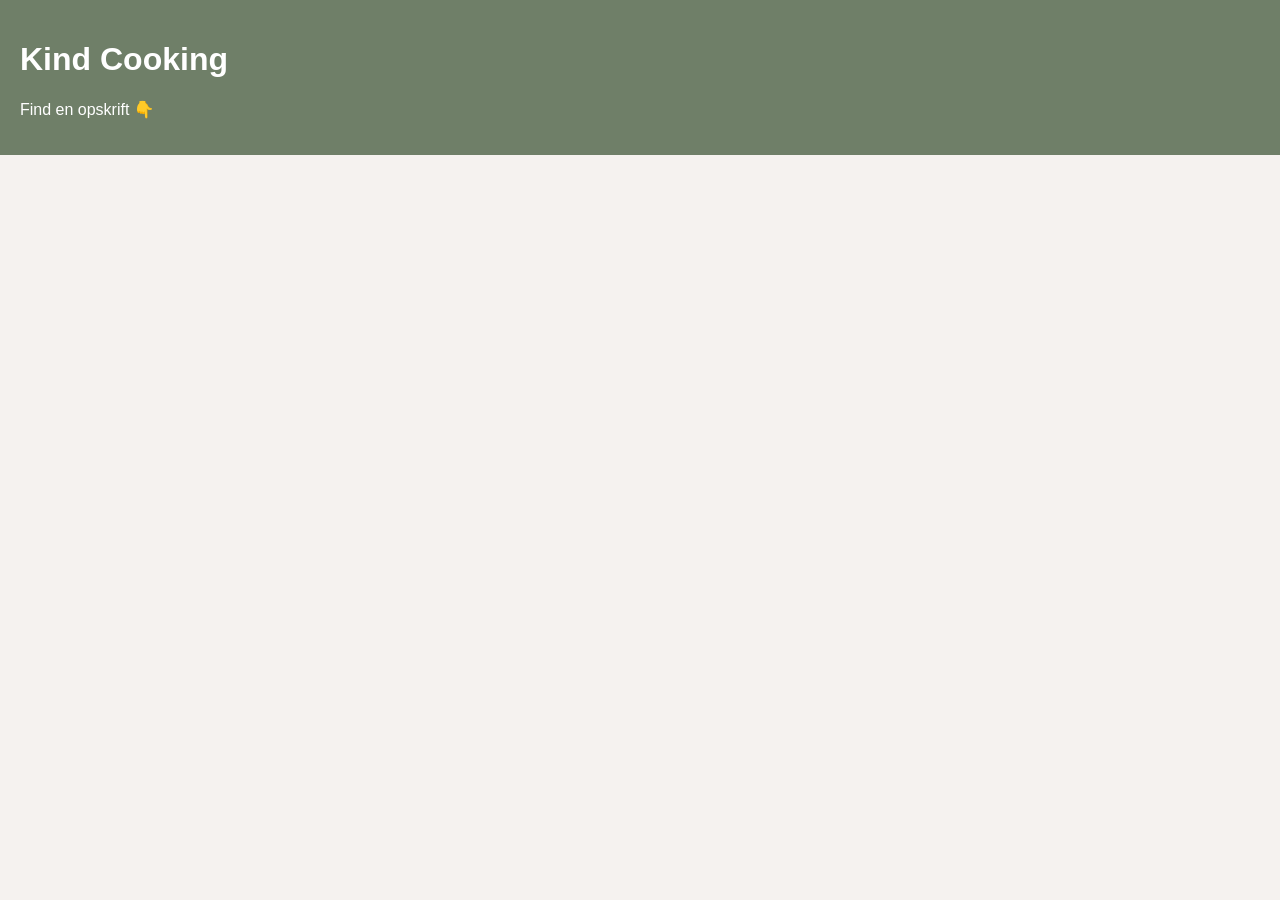
==== index.html @ de7f9650 "dynamic" ====
<!DOCTYPE html>
<html lang="da">

<head>
    <meta charset="UTF-8">
    <meta name="viewport" content="width=device-width, initial-scale=1.0">
    <title>Kind Cooking</title>
    <!-- 🔹 Link til CSS -->
    <link rel="stylesheet" href="css/index.css">
</head>

<body>
    <header>
        <h1>Kind Cooking</h1>
        <p>Find en opskrift 👇</p>
    </header>

    <main id="recipes-container"></main>

    <!-- 🔹 Link til JS -->
    <script src="js/index.js"></script>
</body>

</html>
---- css/index.css ----
body {
  font-family: sans-serif;
  margin: 0;
  background: #f5f2ef;
}

header {
  background: #6f7f68;
  color: white;
  padding: 20px;
}

#recipes-container {
  display: grid;
  grid-template-columns: 1fr 1fr;
  gap: 10px;
  padding: 10px;
}

.card {
  background: #c97c6d;
  color: white;
  cursor: pointer;
}

.card img {
  width: 100%;
}

.card h3 {
  margin: 10px;
}

.card p {
  margin: 10px;
}

#filters {
  display: flex;
  gap: 10px;
  padding: 10px;
}

#filters select {
  padding: 5px;
}
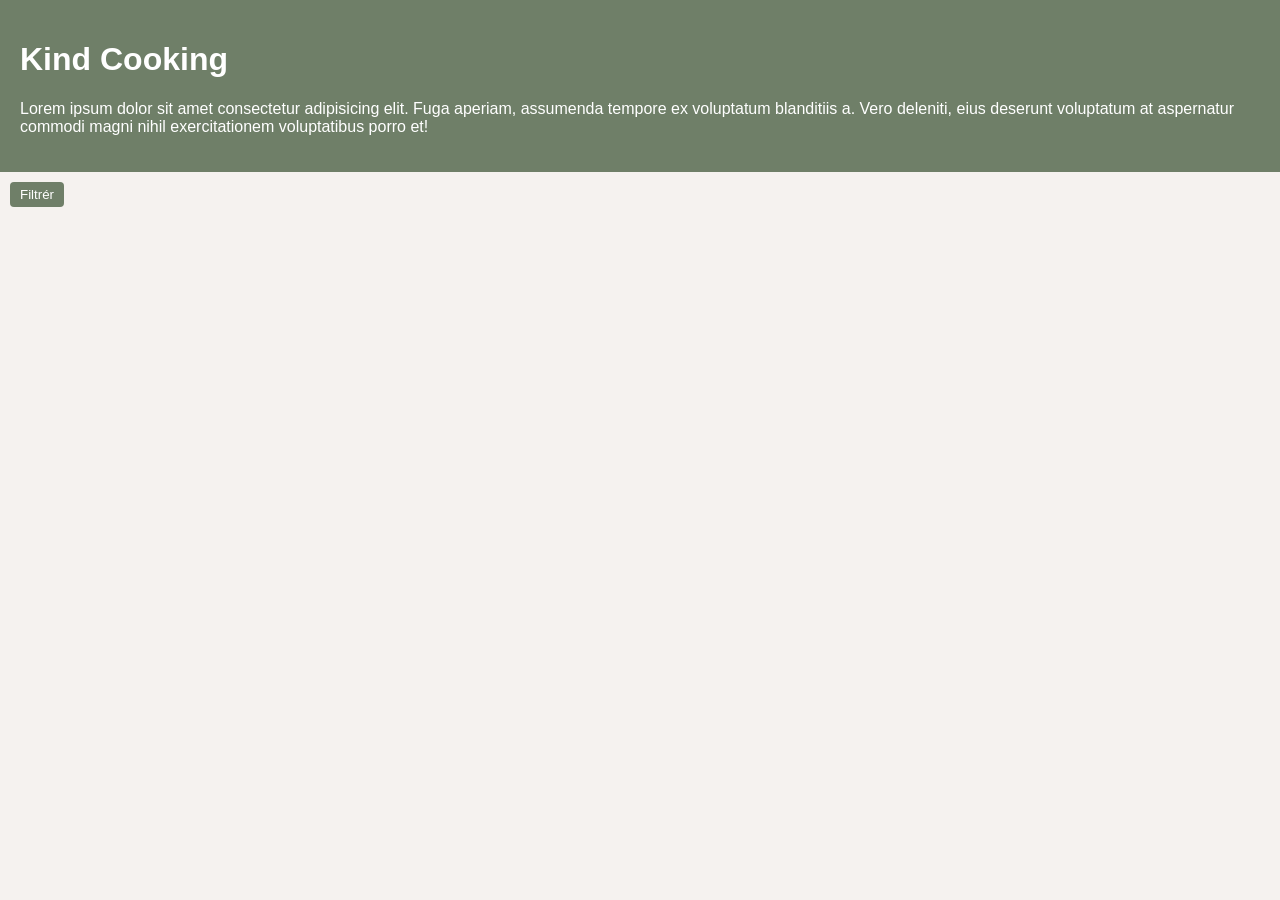
==== commit 374a0841: "filter done" ====
--- a/index.html
+++ b/index.html
@@ -5,19 +5,34 @@
     <meta charset="UTF-8">
     <meta name="viewport" content="width=device-width, initial-scale=1.0">
     <title>Kind Cooking</title>
-    <!-- 🔹 Link til CSS -->
     <link rel="stylesheet" href="css/index.css">
 </head>
 
 <body>
     <header>
         <h1>Kind Cooking</h1>
-        <p>Find en opskrift 👇</p>
+        <p>Lorem ipsum dolor sit amet consectetur adipisicing elit. Fuga aperiam, assumenda tempore ex voluptatum
+            blanditiis a. Vero deleniti, eius deserunt voluptatum at aspernatur commodi magni nihil exercitationem
+            voluptatibus porro et!</p>
     </header>
+
+    <!-- Filter Dropdown -->
+    <div id="filters">
+        <button id="filter-button">Filtrér</button>
+        <div id="filter-dropdown">
+            <div>
+                <h4>Difficulty</h4>
+                <div id="difficulty-filters"></div>
+            </div>
+            <div>
+                <h4>Cuisine</h4>
+                <div id="cuisine-filters"></div>
+            </div>
+        </div>
+    </div>
 
     <main id="recipes-container"></main>
 
-    <!-- 🔹 Link til JS -->
     <script src="js/index.js"></script>
 </body>
 
--- a/css/index.css
+++ b/css/index.css
@@ -3,44 +3,56 @@
   margin: 0;
   background: #f5f2ef;
 }
-
 header {
   background: #6f7f68;
   color: white;
   padding: 20px;
 }
-
 #recipes-container {
   display: grid;
   grid-template-columns: 1fr 1fr;
   gap: 10px;
   padding: 10px;
 }
-
 .card {
   background: #c97c6d;
   color: white;
   cursor: pointer;
 }
-
 .card img {
   width: 100%;
 }
-
-.card h3 {
-  margin: 10px;
-}
-
+.card h3,
 .card p {
   margin: 10px;
 }
 
+/* Dropdown */
 #filters {
-  display: flex;
-  gap: 10px;
+  position: relative;
   padding: 10px;
 }
-
-#filters select {
-  padding: 5px;
+#filter-button {
+  padding: 5px 10px;
+  cursor: pointer;
+  background: #6f7f68;
+  color: white;
+  border: none;
+  border-radius: 4px;
 }
+#filter-dropdown {
+  position: absolute;
+  top: 40px;
+  left: 0;
+  background: #fefbf6;
+  padding: 10px;
+  border: 1px solid #ccc;
+  display: none;
+}
+#filter-dropdown h4 {
+  margin: 5px 0;
+}
+#filter-dropdown label {
+  display: block;
+  margin: 3px 0;
+}
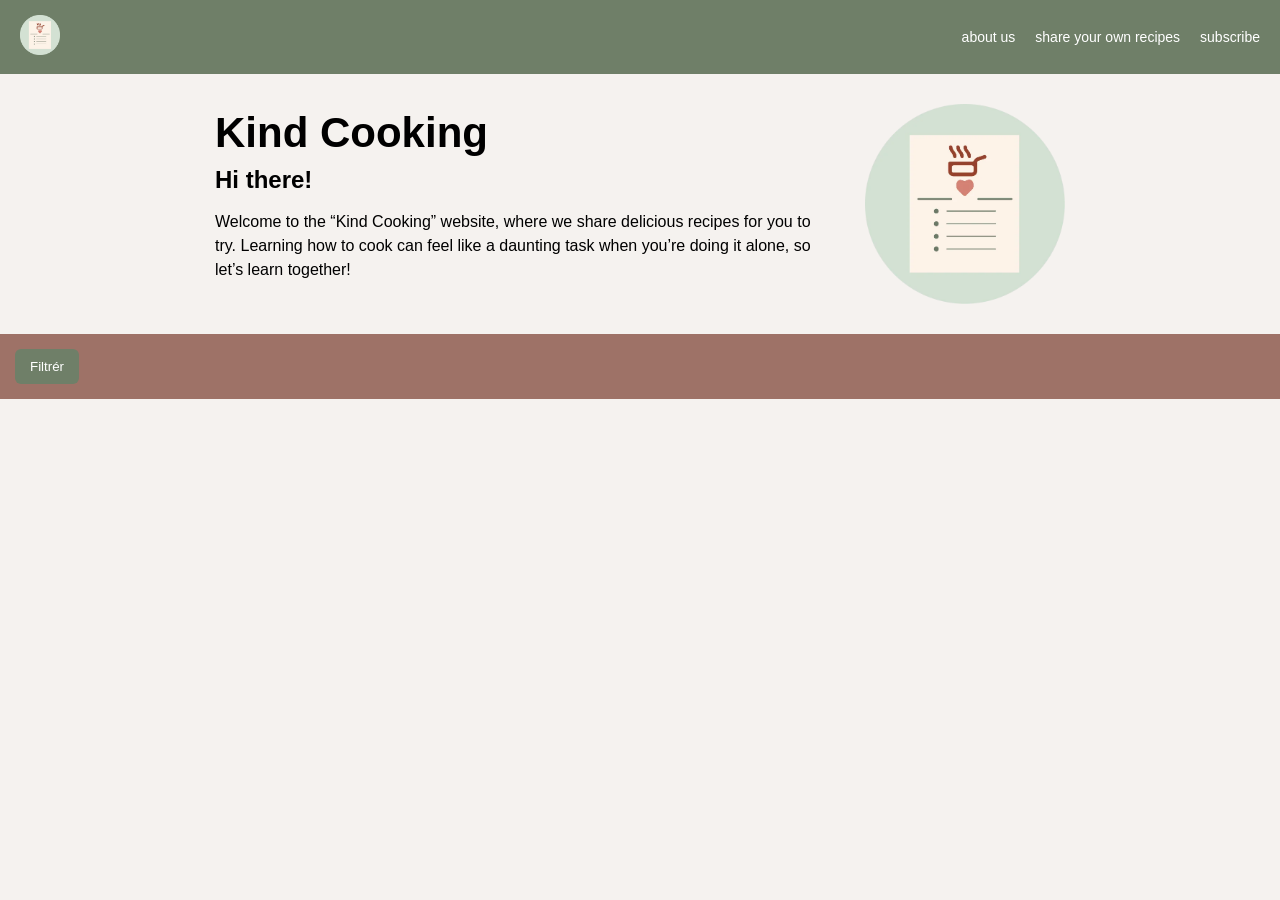
==== commit 3fff7398: "filter done done done" ====
--- a/index.html
+++ b/index.html
@@ -9,21 +9,47 @@
 </head>
 
 <body>
+
     <header>
-        <h1>Kind Cooking</h1>
-        <p>Lorem ipsum dolor sit amet consectetur adipisicing elit. Fuga aperiam, assumenda tempore ex voluptatum
-            blanditiis a. Vero deleniti, eius deserunt voluptatum at aspernatur commodi magni nihil exercitationem
-            voluptatibus porro et!</p>
+        <div class="top_bar">
+            <a href="index.html">
+                <img src="logo_and_icons/Group 6.webp" alt="">
+            </a>
+        </div>
+
+        <div class="burger" id="burger">☰</div>
+
+        <nav id="nav-menu">
+            <a href="about_us.html">about us</a>
+            <a href="share_your_own_recipes.html">share your own recipes</a>
+            <a href="subscribe.html">subscribe</a>
+        </nav>
     </header>
 
-    <!-- Filter Dropdown -->
+    <div class="intro">
+        <div class="intro-text">
+            <h1>Kind Cooking</h1>
+            <h2>Hi there!</h2>
+            <p>
+                Welcome to the “Kind Cooking” website, where we share delicious recipes
+                for you to try. Learning how to cook can feel like a daunting task when
+                you’re doing it alone, so let’s learn together!
+            </p>
+        </div>
+        <div class="intro-image">
+            <img src="logo_and_icons/Group 6.webp" alt="Intro Image">
+        </div>
+    </div>
+
     <div id="filters">
         <button id="filter-button">Filtrér</button>
+
         <div id="filter-dropdown">
             <div>
                 <h4>Difficulty</h4>
                 <div id="difficulty-filters"></div>
             </div>
+
             <div>
                 <h4>Cuisine</h4>
                 <div id="cuisine-filters"></div>
@@ -31,6 +57,7 @@
         </div>
     </div>
 
+
     <main id="recipes-container"></main>
 
     <script src="js/index.js"></script>
--- a/css/index.css
+++ b/css/index.css
@@ -3,56 +3,180 @@
   margin: 0;
   background: #f5f2ef;
 }
+
 header {
   background: #6f7f68;
+  display: flex;
+  align-items: center;
+  justify-content: space-between;
+  padding: 15px 20px;
+  position: relative;
+}
+
+.top_bar img {
+  height: 40px;
+}
+
+nav {
+  display: flex;
+  gap: 20px;
+}
+
+nav a {
   color: white;
-  padding: 20px;
+  text-decoration: none;
+  font-size: 14px;
 }
+
+.burger {
+  display: none;
+  font-size: 28px;
+  color: white;
+  cursor: pointer;
+}
+
+.intro {
+  display: flex;
+  justify-content: center;
+  align-items: center;
+  padding: 30px 20px;
+  max-width: 100%;
+  box-sizing: border-box;
+  gap: 50px;
+}
+
+.intro-text {
+  max-width: 600px;
+}
+
+.intro-text h1 {
+  font-size: 42px;
+  margin: 0;
+  line-height: 1.1;
+}
+
+.intro-text h2 {
+  font-size: 24px;
+  margin: 10px 0 0 0;
+  line-height: 1.2;
+}
+
+.intro-text p {
+  line-height: 1.5;
+}
+
+.intro-image img {
+  display: block;
+  height: 200px;
+  width: auto;
+  object-fit: cover;
+}
+
+#filters {
+  background: #9e7267;
+  padding: 15px;
+  position: relative;
+}
+
+#filter-button {
+  background: #6f7f68;
+  color: white;
+  border: none;
+  padding: 10px 15px;
+  border-radius: 6px;
+  cursor: pointer;
+}
+
+#filter-dropdown {
+  position: absolute;
+  top: 60px;
+  left: 15px;
+  background: #fefbf6;
+  padding: 15px;
+  border-radius: 8px;
+  display: none;
+  z-index: 10;
+}
+
 #recipes-container {
   display: grid;
-  grid-template-columns: 1fr 1fr;
-  gap: 10px;
-  padding: 10px;
+  grid-template-columns: repeat(2, 1fr);
+  gap: 15px;
+  padding: 20px;
+  margin-inline: 50px;
 }
+
 .card {
   background: #c97c6d;
   color: white;
+  border-radius: 10px;
+  overflow: hidden;
   cursor: pointer;
-}
-.card img {
-  width: 100%;
-}
-.card h3,
-.card p {
-  margin: 10px;
+  transition: transform 0.2s;
 }
 
-/* Dropdown */
-#filters {
+.card:hover {
+  transform: scale(1.03);
+}
+
+.card h3 {
+  margin: 10px;
+  font-size: 16px;
+}
+
+.card p {
+  margin: 0 10px 10px;
+  font-size: 14px;
+}
+
+.card-img {
   position: relative;
-  padding: 10px;
+  width: 100%;
+  height: 250px;
 }
-#filter-button {
-  padding: 5px 10px;
-  cursor: pointer;
-  background: #6f7f68;
-  color: white;
-  border: none;
-  border-radius: 4px;
+
+.recipe-img {
+  width: 100%;
+  height: 100%;
+  object-fit: cover;
+  display: block;
 }
-#filter-dropdown {
+
+.difficulty-icon {
   position: absolute;
-  top: 40px;
-  left: 0;
-  background: #fefbf6;
-  padding: 10px;
-  border: 1px solid #ccc;
-  display: none;
+  bottom: 10px;
+  left: 10px;
+  width: 35px;
+  height: 35px;
+  z-index: 5;
+  padding: 5px;
 }
-#filter-dropdown h4 {
-  margin: 5px 0;
+
+@media (min-width: 900px) {
+  #recipes-container {
+    grid-template-columns: repeat(3, 1fr);
+  }
 }
-#filter-dropdown label {
-  display: block;
-  margin: 3px 0;
+
+@media (max-width: 768px) {
+  .burger {
+    display: block;
+  }
+
+  nav {
+    position: absolute;
+    top: 70px;
+    left: 0;
+    width: 100%;
+    background: #6f7f68;
+    flex-direction: column;
+    align-items: center;
+    gap: 15px;
+    padding: 20px 0;
+    display: none;
+  }
+
+  nav.active {
+    display: flex;
+  }
 }
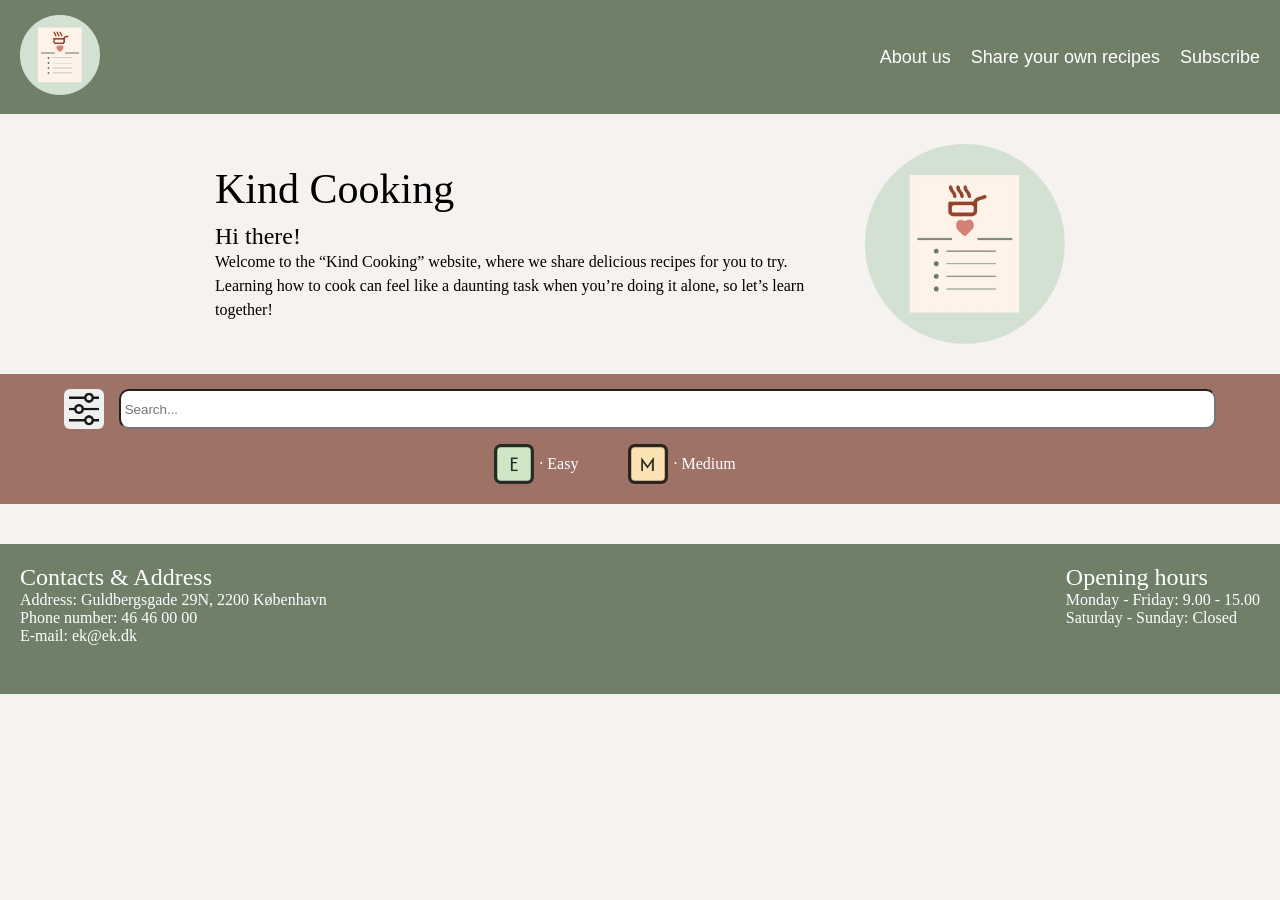
==== commit 62e10d6b: "footer and header done" ====
--- a/index.html
+++ b/index.html
@@ -6,6 +6,7 @@
     <meta name="viewport" content="width=device-width, initial-scale=1.0">
     <title>Kind Cooking</title>
     <link rel="stylesheet" href="css/index.css">
+    <link rel="stylesheet" href="css/general.css">
 </head>
 
 <body>
@@ -13,16 +14,16 @@
     <header>
         <div class="top_bar">
             <a href="index.html">
-                <img src="logo_and_icons/Group 6.webp" alt="">
+                <img src="logo_and_icons/Group 6.webp" alt="logo">
             </a>
         </div>
 
         <div class="burger" id="burger">☰</div>
 
         <nav id="nav-menu">
-            <a href="about_us.html">about us</a>
-            <a href="share_your_own_recipes.html">share your own recipes</a>
-            <a href="subscribe.html">subscribe</a>
+            <a href="about_us.html">About us</a>
+            <a href="share_your_own_recipes.html">Share your own recipes</a>
+            <a href="subscribe.html">Subscribe</a>
         </nav>
     </header>
 
@@ -42,7 +43,7 @@
     </div>
 
     <div id="filters">
-        <button id="filter-button">Filtrér</button>
+        <button id="filter-button"><img src="logo_and_icons/filter_logo.webp" alt="filter"></button>
 
         <div id="filter-dropdown">
             <div>
@@ -55,11 +56,32 @@
                 <div id="cuisine-filters"></div>
             </div>
         </div>
+        <input type="search" id="searchbar" placeholder=" Search...">
+    </div>
+    <div class="icons_container">
+        <img src="logo_and_icons/Group 11.webp" alt="easy">
+        <p> · Easy</p>
+        <img src="logo_and_icons/Group 12.webp" alt="medium">
+        <p> · Medium</p>
     </div>
 
 
     <main id="recipes-container"></main>
 
+    <footer>
+        <div>
+            <h2>Contacts & Address</h2>
+            <p>Address: Guldbergsgade 29N, 2200 København</p>
+            <p>Phone number: 46 46 00 00</p>
+            <p>E-mail: ek@ek.dk</p>
+        </div>
+        <div>
+            <h2>Opening hours</h2>
+            <p>Monday - Friday: 9.00 - 15.00</p>
+            <p>Saturday - Sunday: Closed</p>
+        </div>
+
+    </footer>
     <script src="js/index.js"></script>
 </body>
 
--- a/css/index.css
+++ b/css/index.css
@@ -2,37 +2,6 @@
   font-family: sans-serif;
   margin: 0;
   background: #f5f2ef;
-}
-
-header {
-  background: #6f7f68;
-  display: flex;
-  align-items: center;
-  justify-content: space-between;
-  padding: 15px 20px;
-  position: relative;
-}
-
-.top_bar img {
-  height: 40px;
-}
-
-nav {
-  display: flex;
-  gap: 20px;
-}
-
-nav a {
-  color: white;
-  text-decoration: none;
-  font-size: 14px;
-}
-
-.burger {
-  display: none;
-  font-size: 28px;
-  color: white;
-  cursor: pointer;
 }
 
 .intro {
@@ -43,6 +12,7 @@
   max-width: 100%;
   box-sizing: border-box;
   gap: 50px;
+  font-family: "Handlee", cursive;
 }
 
 .intro-text {
@@ -76,15 +46,22 @@
   background: #9e7267;
   padding: 15px;
   position: relative;
+  display: flex;
+  justify-content: center;
+  align-items: center;
+  gap: 15px;
+  padding-inline: 5vw;
 }
 
 #filter-button {
-  background: #6f7f68;
   color: white;
   border: none;
-  padding: 10px 15px;
   border-radius: 6px;
   cursor: pointer;
+}
+#filter-button img {
+  max-height: 40px;
+  display: block;
 }
 
 #filter-dropdown {
@@ -98,12 +75,40 @@
   z-index: 10;
 }
 
+#searchbar {
+  border-radius: 10px;
+  height: 40px;
+  width: 100%;
+}
+
+.icons_container {
+  background-color: #9e7267;
+  display: flex;
+  align-items: center;
+  justify-content: center;
+  width: 100%;
+  padding-bottom: 20px;
+}
+
+.icons_container p {
+  padding-left: 5px;
+  margin-right: 50px;
+  color: white;
+  font-weight: 100;
+}
+.icons_container img {
+  background-color: #9e7267;
+  width: auto;
+  height: 40px;
+  gap: 10px;
+}
+
 #recipes-container {
   display: grid;
   grid-template-columns: repeat(2, 1fr);
   gap: 15px;
   padding: 20px;
-  margin-inline: 50px;
+  margin-inline: 2vw;
 }
 
 .card {
@@ -146,8 +151,8 @@
   position: absolute;
   bottom: 10px;
   left: 10px;
-  width: 35px;
-  height: 35px;
+  width: 50px;
+  height: auto;
   z-index: 5;
   padding: 5px;
 }
@@ -157,26 +162,3 @@
     grid-template-columns: repeat(3, 1fr);
   }
 }
-
-@media (max-width: 768px) {
-  .burger {
-    display: block;
-  }
-
-  nav {
-    position: absolute;
-    top: 70px;
-    left: 0;
-    width: 100%;
-    background: #6f7f68;
-    flex-direction: column;
-    align-items: center;
-    gap: 15px;
-    padding: 20px 0;
-    display: none;
-  }
-
-  nav.active {
-    display: flex;
-  }
-}
--- a/css/general.css
+++ b/css/general.css
@@ -0,0 +1,96 @@
+/**** FONT ****/
+
+.afacad-<uniquifier > {
+  font-family: "Afacad", sans-serif;
+  font-optical-sizing: auto;
+  font-weight: <weight>;
+  font-style: normal;
+}
+
+.handlee-regular {
+  font-family: "Handlee", cursive;
+  font-weight: 400;
+  font-style: normal;
+}
+
+* {
+  margin: 0;
+  padding: 0;
+  box-sizing: border-box;
+}
+
+h1,
+h2,
+h3,
+h4,
+p {
+  font-family: Afacad;
+  font-weight: 100;
+}
+
+header {
+  background: #6f7f68;
+  display: flex;
+  align-items: center;
+  justify-content: space-between;
+  padding: 15px 20px;
+  position: relative;
+}
+
+.top_bar img {
+  height: 80px;
+}
+
+nav {
+  display: flex;
+  gap: 20px;
+}
+
+nav a {
+  color: white;
+  text-decoration: none;
+  font-size: 18px;
+}
+
+.burger {
+  display: none;
+  font-size: 50px;
+  color: white;
+  cursor: pointer;
+}
+
+footer {
+  background: #6f7f68;
+  height: 150px;
+  padding: 20px;
+  color: white;
+  display: flex;
+  justify-content: space-between;
+}
+
+@media (max-width: 768px) {
+  .burger {
+    display: block;
+  }
+
+  nav {
+    position: absolute;
+    top: 100px;
+    left: 0;
+    width: 100%;
+    background: #6f7f68;
+    flex-direction: column;
+    align-items: center;
+    gap: 15px;
+    display: none;
+    padding: 5px;
+    padding-bottom: 18px;
+  }
+
+  nav.active {
+    display: flex;
+  }
+  #nav-menu a {
+    text-decoration: underline;
+  }
+}
